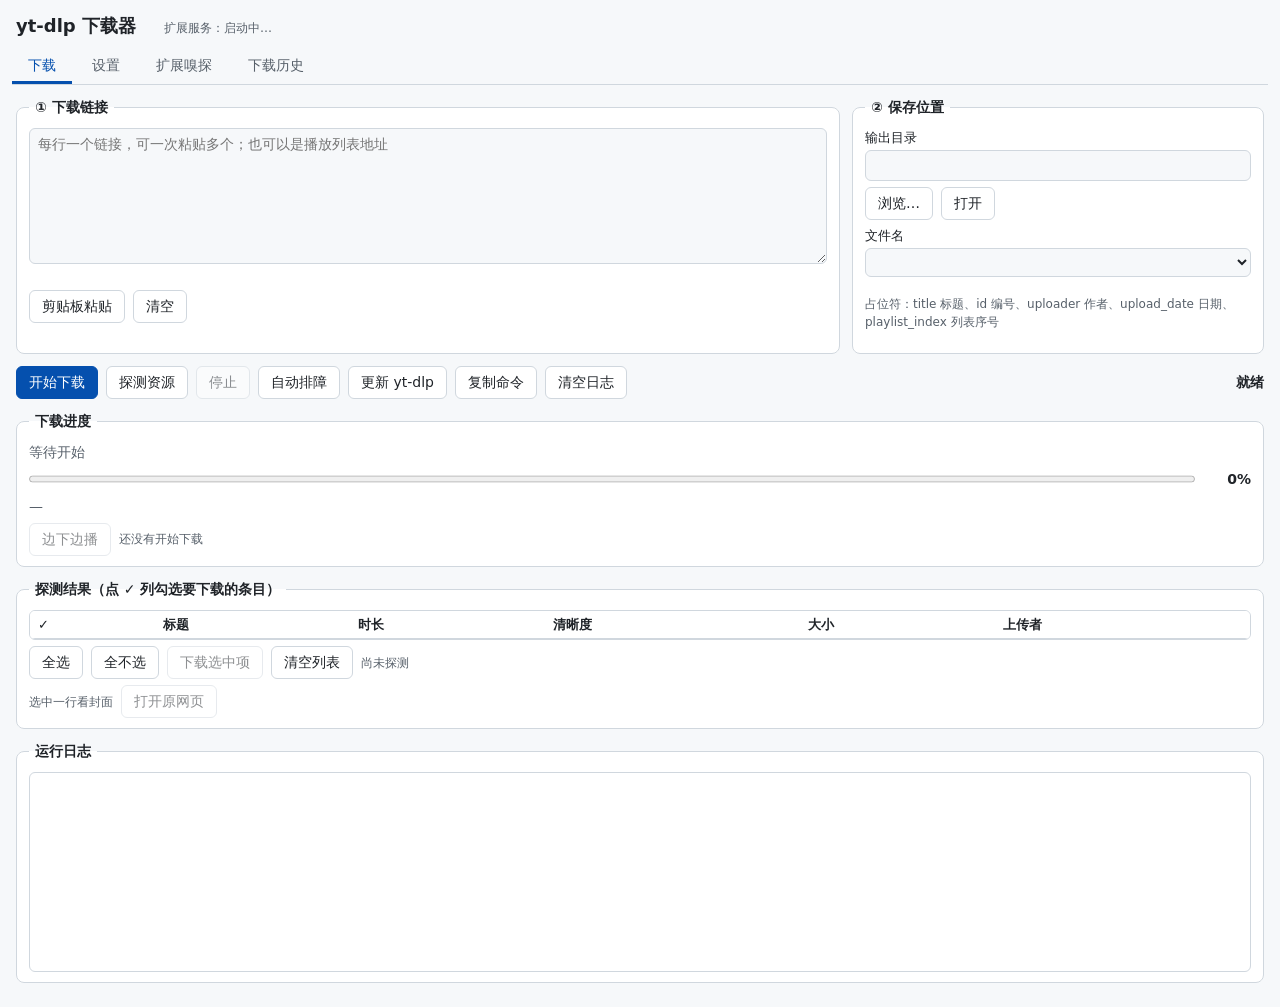
==== YtDlpGUI/ui/index.html @ c0ef4d5f "页面重构：新增「设置」页签，③–⑧ 六个分区移入设置，下载页只留链接/保存位置/操作/进度/结果/日志" ====
<!DOCTYPE html>
<html lang="zh-CN">
<head>
<meta charset="utf-8">
<meta name="color-scheme" content="light dark">
<script>
try {
  document.querySelector('meta[name="color-scheme"]').content =
    localStorage.getItem('color-scheme') || 'light dark';
} catch (e) {}
</script>
<meta name="viewport" content="width=device-width, initial-scale=1">
<title>yt-dlp 下载器 · 可视化界面</title>
<link rel="stylesheet" href="css/app.css">
</head>
<body>
<header class="top">
  <h1>yt-dlp 下载器</h1>
  <span id="env" class="muted"></span>
  <span id="svc" class="muted">扩展服务：启动中…</span>
</header>

<div class="tabs">
  <div role="tablist" aria-label="功能页签">
    <button type="button" role="tab" id="tab-download" data-panel="panel-download"
            aria-selected="true" tabindex="0">下载</button>
    <button type="button" role="tab" id="tab-settings" data-panel="panel-settings"
            aria-selected="false" tabindex="-1">设置</button>
    <button type="button" role="tab" id="tab-sniff" data-panel="panel-sniff"
            aria-selected="false" tabindex="-1">扩展嗅探</button>
    <button type="button" role="tab" id="tab-history" data-panel="panel-history"
            aria-selected="false" tabindex="-1">下载历史</button>
  </div>

  <section role="tabpanel" id="panel-download" aria-labelledby="tab-download" tabindex="0">
    <div class="panel-body">
      <div class="cols top-cols">
        <fieldset>
          <legend>① 下载链接</legend>
          <textarea id="url" rows="4" placeholder="每行一个链接，可一次粘贴多个；也可以是播放列表地址"></textarea>
          <div class="row">
            <button type="button" id="btn-paste">剪贴板粘贴</button>
            <button type="button" id="btn-url-clear">清空</button>
          </div>
        </fieldset>
        <fieldset>
          <legend>② 保存位置</legend>
          <label>输出目录 <input id="outdir" type="text"></label>
          <div class="row">
            <button type="button" id="btn-browse-outdir">浏览…</button>
            <button type="button" id="btn-open-outdir">打开</button>
          </div>
          <label>文件名 <select id="tpl"></select></label>
          <p class="hint">占位符：title 标题、id 编号、uploader 作者、upload_date 日期、playlist_index 列表序号</p>
        </fieldset>
      </div>

      <div class="toolbar">
        <button type="button" id="btn-start" class="primary">开始下载</button>
        <button type="button" id="btn-detect">探测资源</button>
        <button type="button" id="btn-stop" disabled>停止</button>
        <button type="button" id="btn-trouble">自动排障</button>
        <button type="button" id="btn-update">更新 yt-dlp</button>
        <button type="button" id="btn-copy">复制命令</button>
        <button type="button" id="btn-clearlog">清空日志</button>
        <span id="status" aria-live="polite">就绪</span>
      </div>

      <fieldset class="progress">
        <legend>下载进度</legend>
        <div id="prog-file" class="muted">等待开始</div>
        <div class="row">
          <progress id="prog-bar" max="100" value="0"></progress>
          <span id="prog-pct">0%</span>
        </div>
        <div id="prog-detail" class="muted">—</div>
        <div class="row">
          <button type="button" id="btn-play" disabled>边下边播</button>
          <span id="play-reason" class="hint">还没有开始下载</span>
        </div>
      </fieldset>

      <fieldset class="results">
        <legend>探测结果（点 ✓ 列勾选要下载的条目）</legend>
        <div class="table-wrapper" tabindex="0" role="region" aria-label="探测结果表">
          <table>
            <thead>
              <tr><th>✓</th><th>标题</th><th>时长</th><th>清晰度</th><th>大小</th><th>上传者</th></tr>
            </thead>
            <tbody id="results-body"></tbody>
          </table>
        </div>
        <div class="row">
          <button type="button" id="btn-all">全选</button>
          <button type="button" id="btn-none">全不选</button>
          <button type="button" id="btn-dl-sel" disabled>下载选中项</button>
          <button type="button" id="btn-clear-results">清空列表</button>
          <span id="result-count" class="hint">尚未探测</span>
        </div>
        <div class="preview row">
          <img id="pv-img" alt="" hidden>
          <span id="pv-img-text" class="hint">选中一行看封面</span>
          <div>
            <div id="pv-meta"></div>
            <button type="button" id="btn-pv-open" disabled>打开原网页</button>
          </div>
        </div>
      </fieldset>

      <fieldset class="logbox">
        <legend>运行日志</legend>
        <div id="log" tabindex="0" role="log" aria-label="运行日志"></div>
      </fieldset>
    </div>
  </section>

  <section role="tabpanel" id="panel-settings" aria-labelledby="tab-settings" tabindex="0" hidden>
    <div class="panel-body">
      <p class="hint">设置随任务启动保存；主题切换即时生效。分类：③ 内容与格式 · ④ 访问与身份 · ⑤ 播放列表与容错 · ⑥ 附加内容 · ⑦ 网络与加速 · ⑧ 高级。</p>
      <div class="cols">
        <div class="col">
          <fieldset>
            <legend>③ 内容与格式</legend>
            <label>下载模式 <select id="mode"></select></label>
            <label>合并容器
              <select id="merge">
                <option>mp4</option><option>mkv</option><option>webm</option><option>不转换</option>
              </select>
            </label>
            <label>格式代码 <input id="fmt" type="text"></label>
            <div class="row">
              <button type="button" id="btn-formats">查看可用格式…</button>
            </div>
            <p class="hint">自定义模式下可填 137+140 这样的组合；其他模式由程序自动填好</p>
          </fieldset>
          <fieldset>
            <legend>④ 访问与身份（解决探测不到）</legend>
            <label>浏览器 Cookies <select id="browser"></select></label>
            <label>配置 <input id="browser_profile" type="text"></label>
            <label>User-Agent <input id="ua" type="text" list="ua-list"></label>
            <datalist id="ua-list"></datalist>
            <label>Referer <input id="referer" type="text"></label>
            <label>请求头 <textarea id="headers" rows="3" placeholder="每行一条 Key: Value"></textarea></label>
            <label class="check"><input id="generic" type="checkbox"> 通用提取器兜底</label>
            <label>提取器参数 <input id="extractor_args" type="text" placeholder="youtube:player_client=web"></label>
            <label>重试 <input id="retries" type="text" size="6"></label>
            <p class="hint">从浏览器读登录态（读取时请关闭该浏览器）</p>
          </fieldset>
        </div>
        <div class="col">
          <fieldset>
            <legend>⑤ 播放列表与容错</legend>
            <label class="check"><input id="pl" type="checkbox"> 下载整个播放列表</label>
            <label>范围 <input id="items" type="text" placeholder="1-5 或 1,3,7 或 2-"></label>
            <label class="check"><input id="ignore" type="checkbox"> 出错继续下一个</label>
            <label class="check"><input id="open_after" type="checkbox"> 完成后打开文件夹</label>
            <label class="check"><input id="net_hard" type="checkbox"> 失败后自动换姿势重试（浏览器指纹 / 分块传输）</label>
            <label class="check"><input id="play_while" type="checkbox"> 边下边播（不影响下载速度）</label>
            <p class="hint">只对能流式播放的源有效（HLS / mkv / webm）；分离源与 aria2c 会置灰并说明原因</p>
          </fieldset>
          <fieldset>
            <legend>⑥ 附加内容</legend>
            <label class="check"><input id="sub" type="checkbox"> 下载字幕（含自动字幕）</label>
            <label>字幕语言 <input id="sublang" type="text" placeholder="zh-Hans,zh,en"></label>
            <label class="check"><input id="embedsub" type="checkbox"> 字幕嵌入视频</label>
            <label class="check"><input id="thumb" type="checkbox"> 嵌入封面缩略图</label>
            <label class="check"><input id="meta" type="checkbox"> 写入元数据</label>
          </fieldset>
          <fieldset>
            <legend>⑦ 网络与加速</legend>
            <label>限速 <input id="rate" type="text" placeholder="500K / 5M，留空不限速"></label>
            <label>代理 <input id="proxy" type="text" placeholder="http://127.0.0.1:7890"></label>
            <label>Cookies 文件 <input id="cookie" type="text"></label>
            <div class="row"><button type="button" id="btn-browse-cookie">选择…</button></div>
            <label class="check"><input id="conc" type="checkbox"> 分片并发加速（-N）</label>
            <label>分片数 <input id="conc_n" type="number" min="1" max="32" size="5"></label>
            <label class="check"><input id="aria" type="checkbox"> 外部下载器 aria2c <span id="aria-state" class="hint"></span></label>
            <label>aria2c 参数 <input id="aria_args" type="text"></label>
          </fieldset>
          <fieldset>
            <legend>⑧ 高级</legend>
            <label class="check"><input id="flat" type="checkbox"> 快速探测（--flat-playlist，不解析清晰度）</label>
            <label>附加参数 <input id="extra" type="text" placeholder="--download-archive archive.txt"></label>
            <label class="check"><input id="ext_service" type="checkbox"> 启用浏览器扩展支持（本机 127.0.0.1:8765）</label>
            <label>界面主题
              <select id="theme">
                <option value="system">跟随系统</option>
                <option value="light">浅色</option>
                <option value="dark">深色</option>
              </select>
            </label>
          </fieldset>
        </div>
      </div>
    </div>
  </section>

  <section role="tabpanel" id="panel-sniff" aria-labelledby="tab-sniff" tabindex="0" hidden>
    <div class="panel-body">
      <div class="toolbar">
        <span class="hint">浏览器扩展嗅探到的媒体地址（开着扩展的页面会自动出现在这里）</span>
        <label class="check"><input id="sn-fold" type="checkbox" checked> 折叠分片</label>
        <button type="button" id="btn-sn-refresh">刷新</button>
        <button type="button" id="btn-sn-clear">清空列表</button>
      </div>
      <div class="table-wrapper" tabindex="0" role="region" aria-label="嗅探列表">
        <table>
          <thead>
            <tr><th></th><th>标题</th><th>地址</th><th>类型</th><th>大小</th><th>来源</th><th>页面</th><th>时间</th></tr>
          </thead>
          <tbody id="sniff-body"></tbody>
        </table>
      </div>
      <div class="toolbar">
        <button type="button" id="btn-sn-download">下载选中</button>
        <button type="button" id="btn-sn-preview">预览选中</button>
        <span id="sn-count" class="hint"></span>
      </div>
      <fieldset>
        <legend>预览（缩略图 / 时长 / 短片段）</legend>
        <div class="row">
          <img id="sn-img" alt="" hidden>
          <div>
            <div id="sn-pv" class="hint">选中一条后点「预览选中」</div>
            <button type="button" id="btn-sn-play" disabled>播放片段</button>
          </div>
        </div>
      </fieldset>
    </div>
  </section>

  <section role="tabpanel" id="panel-history" aria-labelledby="tab-history" tabindex="0" hidden>
    <div class="panel-body">
      <div class="toolbar">
        <span class="hint">本机下载记录（最多 500 条，仅存本机）</span>
        <button type="button" id="btn-history-clear">清空历史</button>
      </div>
      <div class="table-wrapper" tabindex="0" role="region" aria-label="下载历史">
        <table>
          <thead>
            <tr><th>时间</th><th>标题</th><th>结果</th><th>耗时</th><th>来源</th><th>操作</th></tr>
          </thead>
          <tbody id="history-body"></tbody>
        </table>
      </div>
    </div>
  </section>
</div>

<dialog id="dlg-formats" aria-labelledby="formats-title">
  <h1 id="formats-title">可用格式</h1>
  <pre id="formats-text" class="mono"></pre>
  <p class="hint">双击某一行可选中该格式</p>
  <form method="dialog" class="row">
    <button value="best" id="btn-fmt-best">最佳画质</button>
    <button value="audio" id="btn-fmt-audio">最佳音频</button>
    <button value="close">关闭</button>
  </form>
</dialog>

<dialog id="dlg-confirm" aria-labelledby="confirm-title">
  <h1 id="confirm-title">确认</h1>
  <p id="confirm-text"></p>
  <form method="dialog" class="row">
    <button value="cancel" id="btn-confirm-cancel" autofocus>取消</button>
    <button value="ok" id="btn-confirm-ok">确定</button>
  </form>
</dialog>

<div id="toast" aria-live="polite"></div>
<script type="module" src="js/app.js"></script>
</body>
</html>
---- YtDlpGUI/ui/css/app.css ----
/* 设计令牌：light-dark() 随 color-scheme 自动切换（WebView2 Evergreen） */
:root {
  color-scheme: light dark;
  &:has(> head > meta[name="color-scheme"][content="dark"]) { color-scheme: dark; }
  &:has(> head > meta[name="color-scheme"][content="light"]) { color-scheme: light; }

  --bg: light-dark(#f6f8fa, #0d1117);
  --surface: light-dark(#ffffff, #161b22);
  --border: light-dark(#d0d7de, #30363d);
  --text: light-dark(#1f2328, #e6edf3);
  --muted: light-dark(#57606a, #8b949e);
  --accent: light-dark(#0550ae, #4493f8);
  --ok: light-dark(#1a7f37, #3fb950);
  --warn: light-dark(#9a6700, #d29922);
  --err: light-dark(#cf222e, #f85149);
  accent-color: var(--accent);
}

* { box-sizing: border-box; }
body {
  margin: 0; padding: 12px;
  background: var(--bg); color: var(--text);
  font: 14px/1.5 "Microsoft YaHei UI", system-ui, sans-serif;
}
.mono { font-family: "Cascadia Mono", Consolas, monospace; }
.muted { color: var(--muted); }
.hint { color: var(--muted); font-size: 12px; }
.row { display: flex; gap: 8px; align-items: center; flex-wrap: wrap; }

.top { display: flex; gap: 14px; align-items: baseline; padding: 0 4px 8px; }
.top h1 { font-size: 18px; margin: 0; }
.top span { font-size: 12px; }

/* 页签：选中态从 aria-selected 取，下划线用伪元素 border（强制颜色模式可见） */
[role="tablist"] { display: flex; gap: 4px; border-block-end: 1px solid var(--border); }
[role="tab"] {
  position: relative; padding: 8px 16px; border: 0; background: none;
  color: var(--muted); font: inherit; cursor: pointer;
}
[role="tab"][aria-selected="true"] { color: var(--accent); }
[role="tab"][aria-selected="true"]::after {
  content: ""; position: absolute; inset: auto 0 0;
  border-block-end: 3px solid var(--accent);
}
[role="tabpanel"] { outline: none; }
.panel-body { padding: 12px 4px; display: grid; gap: 12px; }

.cols { display: grid; grid-template-columns: 1fr 1fr; gap: 12px; }
.top-cols { grid-template-columns: 2fr 1fr; }
@media (max-width: 860px) { .cols { grid-template-columns: 1fr; } }
.col { display: grid; gap: 12px; align-content: start; }

fieldset {
  border: 1px solid var(--border); border-radius: 8px;
  background: var(--surface); padding: 10px 12px; margin: 0;
  display: grid; gap: 6px;
}
legend { font-weight: 600; padding: 0 6px; }
label { display: grid; gap: 2px; font-size: 13px; }
label.check { display: flex; gap: 6px; align-items: center; }
input[type="text"], input[type="number"], select, textarea {
  font: inherit; color: var(--text); background: var(--bg);
  border: 1px solid var(--border); border-radius: 6px; padding: 5px 8px;
}
textarea { resize: vertical; }
button {
  font: inherit; padding: 5px 12px; border-radius: 6px; cursor: pointer;
  border: 1px solid var(--border); background: var(--surface); color: var(--text);
}
button.primary { background: var(--accent); border-color: var(--accent); color: #fff; }
button:disabled { opacity: .5; cursor: default; }

.toolbar { display: flex; gap: 8px; align-items: center; flex-wrap: wrap; }
#status { margin-inline-start: auto; font-weight: 600; }
#status[data-tone="ok"] { color: var(--ok); }
#status[data-tone="err"] { color: var(--err); }
#status[data-tone="run"] { color: var(--accent); }
#status[data-tone="warn"] { color: var(--warn); }

progress { flex: 1; block-size: 14px; }
#prog-pct { font-weight: 600; min-inline-size: 48px; text-align: end; }

/* 表格：语义 table + sticky 表头；wrapper 键盘可滚 */
.table-wrapper {
  overflow: auto; max-block-size: 320px;
  border: 1px solid var(--border); border-radius: 6px;
}
table { border-collapse: separate; border-spacing: 0; inline-size: 100%; }
thead { position: sticky; inset-block-start: 0; z-index: 1; }
th { background: var(--surface); border-block-end: 1px solid var(--border); }
th, td { padding: 4px 8px; text-align: start; font-size: 13px; }
td { border-block-end: 1px solid var(--border); }
td.ellipsis { max-inline-size: 320px; overflow: hidden; text-overflow: ellipsis; white-space: nowrap; }
tr.checked td { color: var(--accent); }
tr.seg td { color: var(--muted); }

.preview img { max-inline-size: 320px; border-radius: 6px; }

#log {
  block-size: 200px; overflow: auto; padding: 8px;
  background: var(--surface); border: 1px solid var(--border); border-radius: 6px;
  font-family: "Cascadia Mono", Consolas, monospace; font-size: 12px;
  white-space: pre-wrap; word-break: break-all;
}
#log .err { color: var(--err); }
#log .warn { color: var(--warn); }
#log .ok { color: var(--ok); }
#log .cmd { color: var(--accent); }
#log .prog { color: var(--muted); }

/* 对话框：原生 dialog，防背后页面滚动 */
dialog {
  border: 1px solid var(--border); border-radius: 10px;
  background: var(--surface); color: var(--text);
  padding: 16px 20px; max-inline-size: min(900px, 92vw);
}
dialog:modal { overscroll-behavior: contain; }
dialog::backdrop { background: rgb(0 0 0 / .4); overflow: hidden; overscroll-behavior: contain; }
dialog h1 { font-size: 16px; margin: 0 0 8px; }
#formats-text {
  max-block-size: 50vh; overflow: auto; font-size: 12px;
  background: var(--bg); padding: 8px; border-radius: 6px;
}

#toast {
  position: fixed; inset-block-end: 16px; inset-inline-end: 16px;
  display: grid; gap: 6px; z-index: 10;
}
#toast .item {
  background: var(--surface); border: 1px solid var(--border);
  border-inline-start: 4px solid var(--accent);
  padding: 8px 12px; border-radius: 6px; max-inline-size: 360px;
}
#toast .item.err { border-inline-start-color: var(--err); }
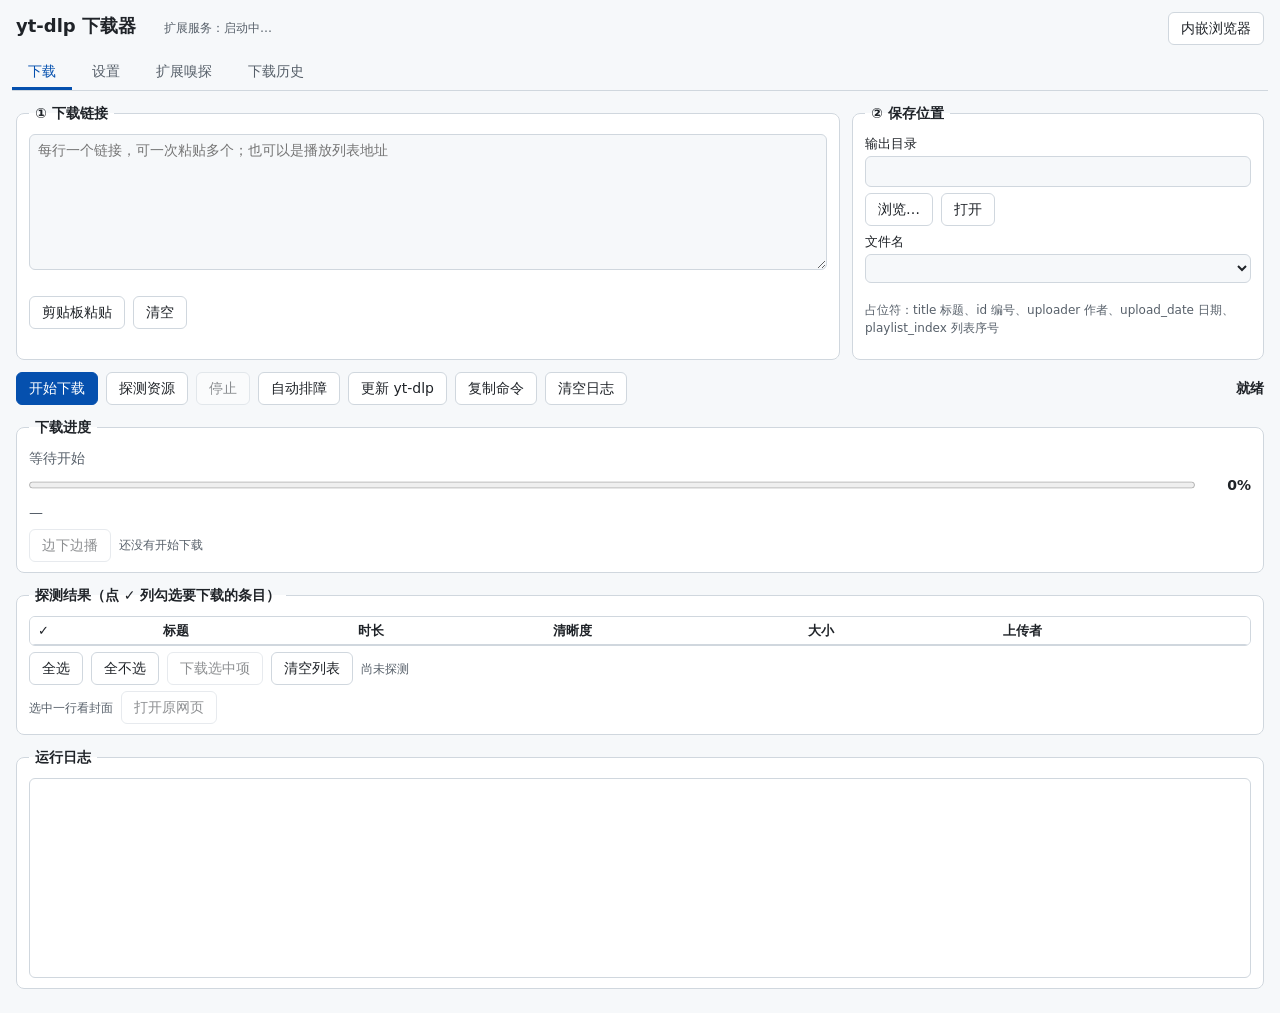
==== commit de65467c: "内嵌浏览器：单窗口化 + 网络嗅探（P1，共享 sniff_rules） - 同一窗口内切换主界面与浏览器视图；起始页、导航守卫、地址栏焦点、卡死线程栈日志 - 嗅探判定抽到 sniff_rules." ====
--- a/YtDlpGUI/ui/index.html
+++ b/YtDlpGUI/ui/index.html
@@ -18,6 +18,8 @@
   <h1>yt-dlp 下载器</h1>
   <span id="env" class="muted"></span>
   <span id="svc" class="muted">扩展服务：启动中…</span>
+  <button type="button" id="btn-browser"
+          title="在同一个窗口里打开网页视图；返回时下载器状态不丢">内嵌浏览器</button>
 </header>
 
 <div class="tabs">
@@ -200,13 +202,14 @@
       <div class="toolbar">
         <span class="hint">浏览器扩展嗅探到的媒体地址（开着扩展的页面会自动出现在这里）</span>
         <label class="check"><input id="sn-fold" type="checkbox" checked> 折叠分片</label>
+        <label class="check"><input id="sn-audio" type="checkbox"> 显示音频流</label>
         <button type="button" id="btn-sn-refresh">刷新</button>
         <button type="button" id="btn-sn-clear">清空列表</button>
       </div>
       <div class="table-wrapper" tabindex="0" role="region" aria-label="嗅探列表">
         <table>
           <thead>
-            <tr><th></th><th>标题</th><th>地址</th><th>类型</th><th>大小</th><th>来源</th><th>页面</th><th>时间</th></tr>
+            <tr><th></th><th>标题</th><th>地址</th><th>类型</th><th>入口</th><th>大小</th><th>来源</th><th>页面</th><th>时间</th></tr>
           </thead>
           <tbody id="sniff-body"></tbody>
         </table>
--- a/YtDlpGUI/ui/css/app.css
+++ b/YtDlpGUI/ui/css/app.css
@@ -30,6 +30,7 @@
 .top { display: flex; gap: 14px; align-items: baseline; padding: 0 4px 8px; }
 .top h1 { font-size: 18px; margin: 0; }
 .top span { font-size: 12px; }
+#btn-browser { margin-inline-start: auto; align-self: center; }
 
 /* 页签：选中态从 aria-selected 取，下划线用伪元素 border（强制颜色模式可见） */
 [role="tablist"] { display: flex; gap: 4px; border-block-end: 1px solid var(--border); }
@@ -93,6 +94,7 @@
 td.ellipsis { max-inline-size: 320px; overflow: hidden; text-overflow: ellipsis; white-space: nowrap; }
 tr.checked td { color: var(--accent); }
 tr.seg td { color: var(--muted); }
+tr.audio td { color: var(--muted); }
 
 .preview img { max-inline-size: 320px; border-radius: 6px; }
 
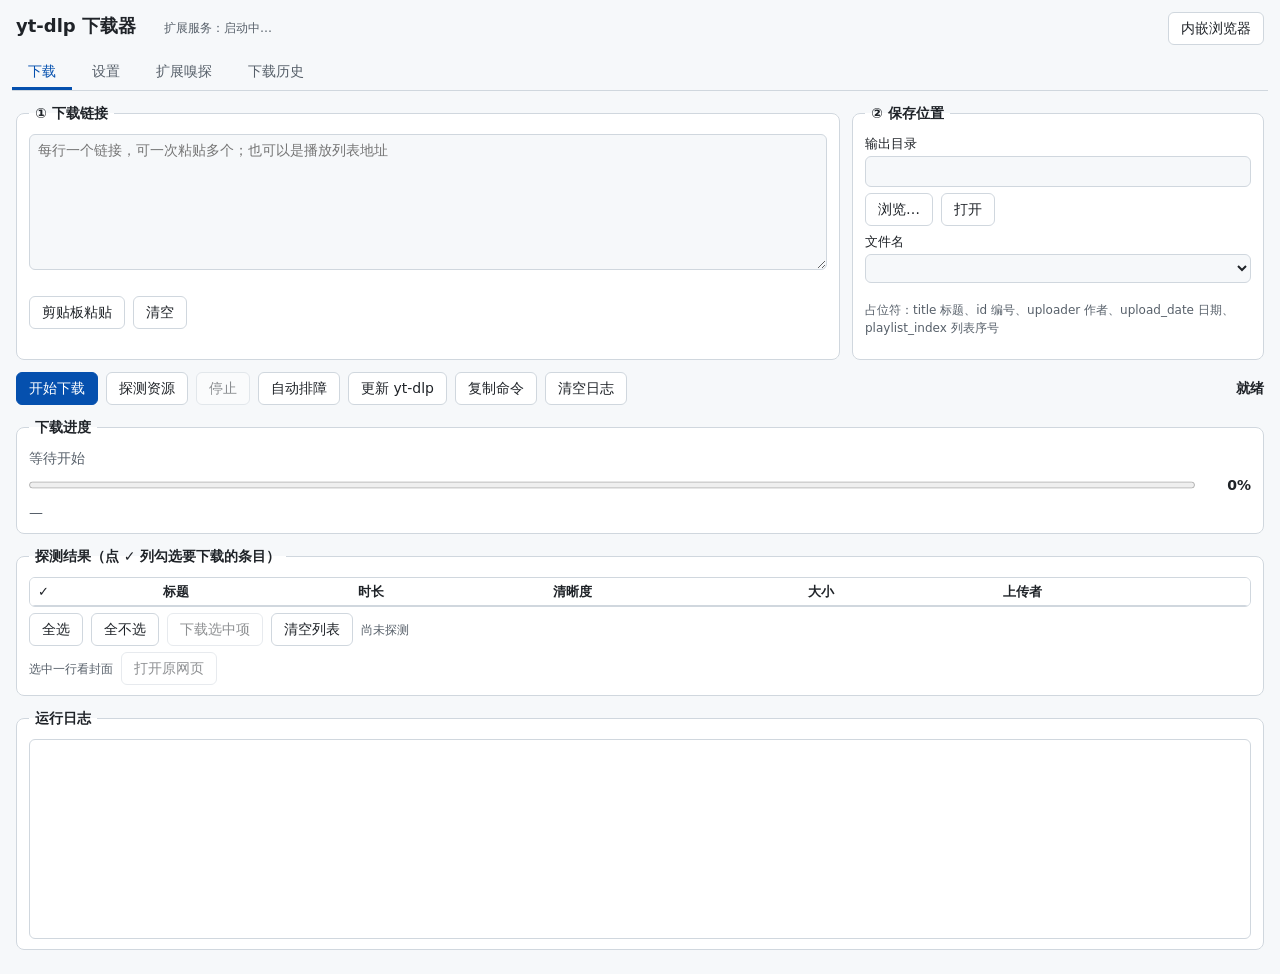
==== commit 3b2be8f6: "checkpoint：队列立项前的在制工作快照 含桌面/扩展/核心/测试的既有改动与 updater 模块， 以及 IDM 式下载路线图、队列设计文档与实施计划。" ====
--- a/YtDlpGUI/ui/index.html
+++ b/YtDlpGUI/ui/index.html
@@ -76,10 +76,6 @@
           <span id="prog-pct">0%</span>
         </div>
         <div id="prog-detail" class="muted">—</div>
-        <div class="row">
-          <button type="button" id="btn-play" disabled>边下边播</button>
-          <span id="play-reason" class="hint">还没有开始下载</span>
-        </div>
       </fieldset>
 
       <fieldset class="results">
@@ -141,12 +137,12 @@
             <label>配置 <input id="browser_profile" type="text"></label>
             <label>User-Agent <input id="ua" type="text" list="ua-list"></label>
             <datalist id="ua-list"></datalist>
-            <label>Referer <input id="referer" type="text"></label>
+            <label>Referer <input id="referer" type="text" placeholder="留空自动；跨站自动忽略"></label>
             <label>请求头 <textarea id="headers" rows="3" placeholder="每行一条 Key: Value"></textarea></label>
             <label class="check"><input id="generic" type="checkbox"> 通用提取器兜底</label>
             <label>提取器参数 <input id="extractor_args" type="text" placeholder="youtube:player_client=web"></label>
             <label>重试 <input id="retries" type="text" size="6"></label>
-            <p class="hint">从浏览器读登录态（读取时请关闭该浏览器）</p>
+            <p class="hint">Referer 留空按站点自动（抖音/B站等）；不同站点不会串用。从浏览器读登录态时请关闭该浏览器。</p>
           </fieldset>
         </div>
         <div class="col">
@@ -157,8 +153,6 @@
             <label class="check"><input id="ignore" type="checkbox"> 出错继续下一个</label>
             <label class="check"><input id="open_after" type="checkbox"> 完成后打开文件夹</label>
             <label class="check"><input id="net_hard" type="checkbox"> 失败后自动换姿势重试（浏览器指纹 / 分块传输）</label>
-            <label class="check"><input id="play_while" type="checkbox"> 边下边播（不影响下载速度）</label>
-            <p class="hint">只对能流式播放的源有效（HLS / mkv / webm）；分离源与 aria2c 会置灰并说明原因</p>
           </fieldset>
           <fieldset>
             <legend>⑥ 附加内容</legend>
@@ -172,11 +166,14 @@
             <legend>⑦ 网络与加速</legend>
             <label>限速 <input id="rate" type="text" placeholder="500K / 5M，留空不限速"></label>
             <label>代理 <input id="proxy" type="text" placeholder="http://127.0.0.1:7890"></label>
+            <label>更新镜像 <input id="update_mirror" type="text"
+                                 placeholder="留空关闭；官方失败后使用，如 https://ghproxy.net"></label>
             <label>Cookies 文件 <input id="cookie" type="text"></label>
             <div class="row"><button type="button" id="btn-browse-cookie">选择…</button></div>
             <label class="check"><input id="conc" type="checkbox"> 分片并发加速（-N）</label>
             <label>分片数 <input id="conc_n" type="number" min="1" max="32" size="5"></label>
             <label class="check"><input id="aria" type="checkbox"> 外部下载器 aria2c <span id="aria-state" class="hint"></span></label>
+            <p class="hint">更新镜像仅在官方 -U 失败时使用；会校验 SHA256，第三方镜像需自行信任。</p>
             <label>aria2c 参数 <input id="aria_args" type="text"></label>
           </fieldset>
           <fieldset>
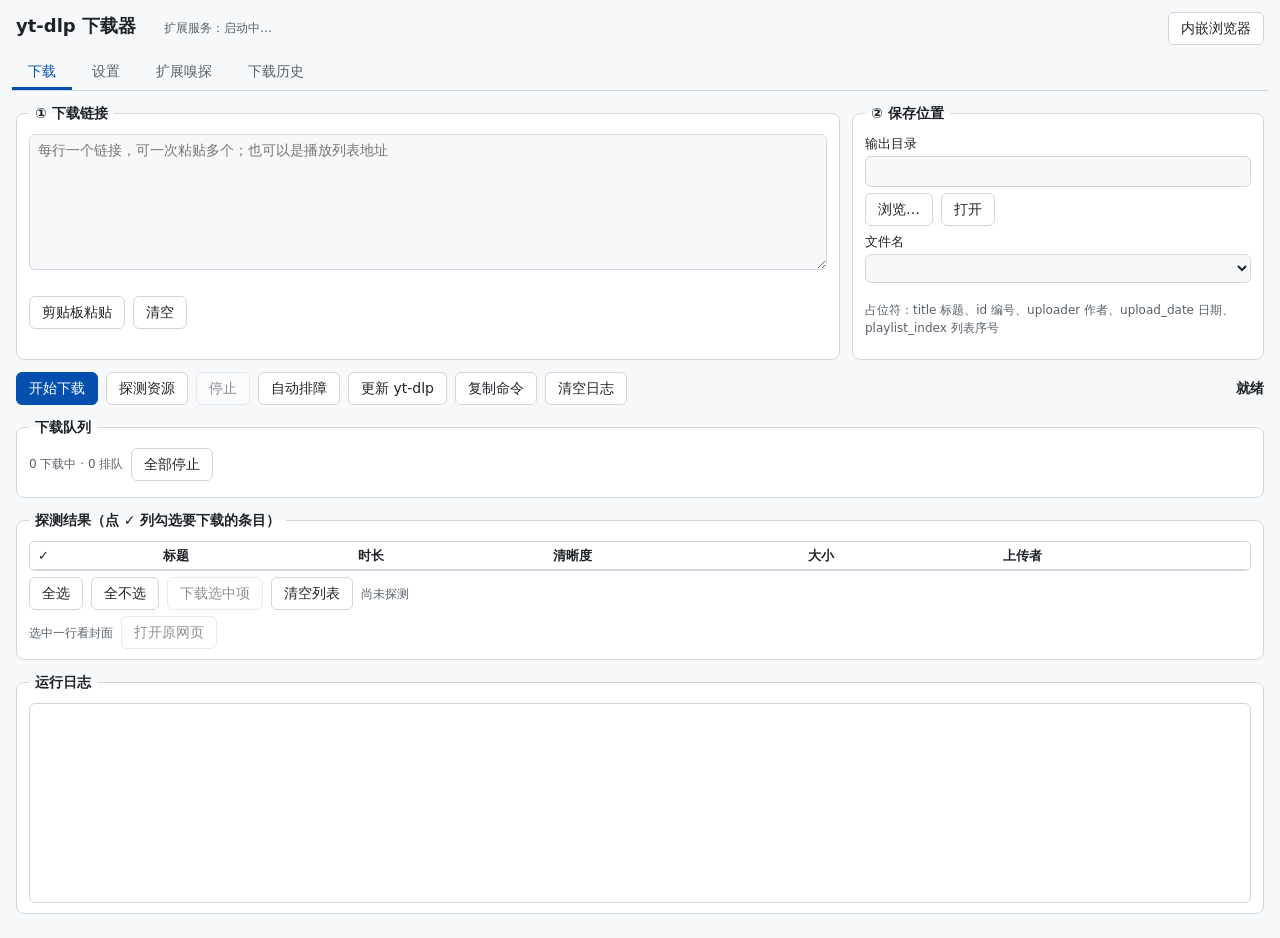
==== commit bb21bf02: "前端任务队列列表、按任务日志与同时下载数设置" ====
--- a/YtDlpGUI/ui/index.html
+++ b/YtDlpGUI/ui/index.html
@@ -68,14 +68,13 @@
         <span id="status" aria-live="polite">就绪</span>
       </div>
 
-      <fieldset class="progress">
-        <legend>下载进度</legend>
-        <div id="prog-file" class="muted">等待开始</div>
+      <fieldset class="queue">
+        <legend>下载队列</legend>
         <div class="row">
-          <progress id="prog-bar" max="100" value="0"></progress>
-          <span id="prog-pct">0%</span>
-        </div>
-        <div id="prog-detail" class="muted">—</div>
+          <span id="queue-stat" class="hint">0 下载中 · 0 排队</span>
+          <button type="button" id="btn-stop-all">全部停止</button>
+        </div>
+        <div id="queue-list" role="list" aria-label="下载任务列表"></div>
       </fieldset>
 
       <fieldset class="results">
@@ -170,6 +169,7 @@
                                  placeholder="留空关闭；官方失败后使用，如 https://ghproxy.net"></label>
             <label>Cookies 文件 <input id="cookie" type="text"></label>
             <div class="row"><button type="button" id="btn-browse-cookie">选择…</button></div>
+            <label>同时下载数 <input id="queue_n" type="number" min="1" max="5" value="2"></label>
             <label class="check"><input id="conc" type="checkbox"> 分片并发加速（-N）</label>
             <label>分片数 <input id="conc_n" type="number" min="1" max="32" size="5"></label>
             <label class="check"><input id="aria" type="checkbox"> 外部下载器 aria2c <span id="aria-state" class="hint"></span></label>
--- a/YtDlpGUI/ui/css/app.css
+++ b/YtDlpGUI/ui/css/app.css
@@ -79,7 +79,30 @@
 #status[data-tone="warn"] { color: var(--warn); }
 
 progress { flex: 1; block-size: 14px; }
-#prog-pct { font-weight: 600; min-inline-size: 48px; text-align: end; }
+
+/* 任务队列：行内 标题/徽标/进度/速度/操作；选中行边框高亮 */
+#queue-list { display: grid; gap: 4px; max-block-size: 240px; overflow: auto; }
+.task-row {
+  display: flex; align-items: center; gap: 8px;
+  padding: 4px 8px; border: 1px solid var(--border); border-radius: 6px;
+  background: var(--bg); cursor: pointer;
+}
+.task-row.selected { border-color: var(--accent); }
+.task-row .ellipsis {
+  flex: 1; min-inline-size: 0;
+  overflow: hidden; text-overflow: ellipsis; white-space: nowrap;
+}
+.task-row progress { flex: 0 0 120px; }
+.task-row .hint { flex: 0 1 auto; white-space: nowrap; overflow: hidden; text-overflow: ellipsis; }
+.task-row button { padding: 2px 8px; font-size: 12px; }
+.badge {
+  font-size: 12px; padding: 0 8px; border-radius: 10px; white-space: nowrap;
+  border: 1px solid var(--border); color: var(--muted);
+}
+.badge.running { color: var(--accent); border-color: var(--accent); }
+.badge.paused { color: var(--warn); border-color: var(--warn); }
+.badge.done { color: var(--ok); border-color: var(--ok); }
+.badge.failed { color: var(--err); border-color: var(--err); }
 
 /* 表格：语义 table + sticky 表头；wrapper 键盘可滚 */
 .table-wrapper {
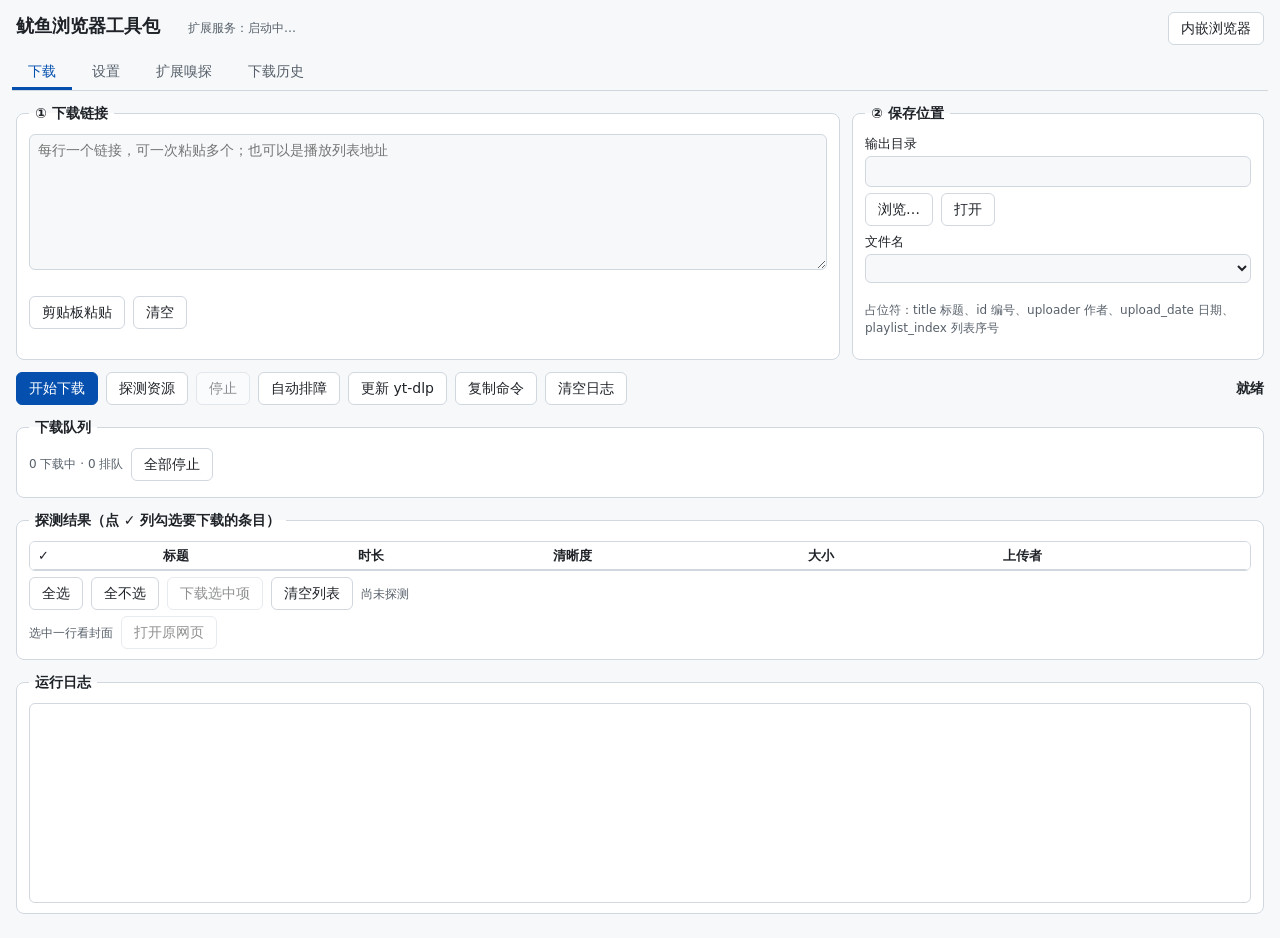
==== commit 00506acf: "项目改名鱿鱼浏览器工具包，发布包前缀改为 squidkit 桌面/扩展/服务/文档统一新品牌；保留 yt-dlp 引擎名、内部 APP_ID 与仓库目录名。" ====
--- a/YtDlpGUI/ui/index.html
+++ b/YtDlpGUI/ui/index.html
@@ -10,12 +10,12 @@
 } catch (e) {}
 </script>
 <meta name="viewport" content="width=device-width, initial-scale=1">
-<title>yt-dlp 下载器 · 可视化界面</title>
+<title>鱿鱼浏览器工具包 · 可视化界面</title>
 <link rel="stylesheet" href="css/app.css">
 </head>
 <body>
 <header class="top">
-  <h1>yt-dlp 下载器</h1>
+  <h1>鱿鱼浏览器工具包</h1>
   <span id="env" class="muted"></span>
   <span id="svc" class="muted">扩展服务：启动中…</span>
   <button type="button" id="btn-browser"
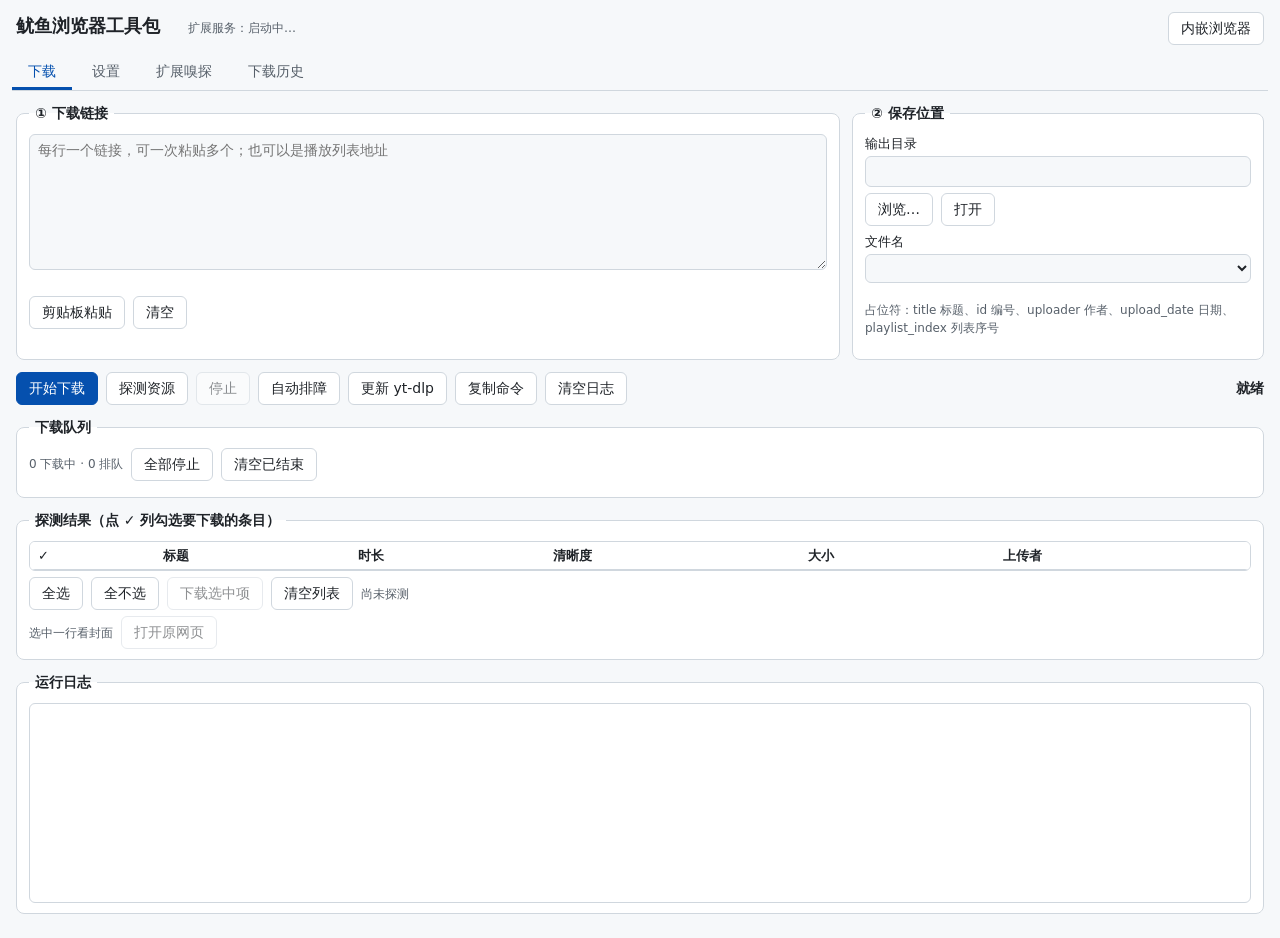
==== commit f2c5e330: "内嵌浏览器整页下载入口，下载队列可删已结束任务 - 工具栏新增「下载本页」：当前页交给 yt-dlp 按 bv*+ba/b 解析，B 站这类 DASH 页面合并音视频，   不再只落下 -1-3001" ====
--- a/YtDlpGUI/ui/index.html
+++ b/YtDlpGUI/ui/index.html
@@ -1,273 +1,276 @@
-<!DOCTYPE html>
-<html lang="zh-CN">
-<head>
-<meta charset="utf-8">
-<meta name="color-scheme" content="light dark">
-<script>
-try {
-  document.querySelector('meta[name="color-scheme"]').content =
-    localStorage.getItem('color-scheme') || 'light dark';
-} catch (e) {}
-</script>
-<meta name="viewport" content="width=device-width, initial-scale=1">
-<title>鱿鱼浏览器工具包 · 可视化界面</title>
-<link rel="stylesheet" href="css/app.css">
-</head>
-<body>
-<header class="top">
-  <h1>鱿鱼浏览器工具包</h1>
-  <span id="env" class="muted"></span>
-  <span id="svc" class="muted">扩展服务：启动中…</span>
-  <button type="button" id="btn-browser"
-          title="在同一个窗口里打开网页视图；返回时下载器状态不丢">内嵌浏览器</button>
-</header>
-
-<div class="tabs">
-  <div role="tablist" aria-label="功能页签">
-    <button type="button" role="tab" id="tab-download" data-panel="panel-download"
-            aria-selected="true" tabindex="0">下载</button>
-    <button type="button" role="tab" id="tab-settings" data-panel="panel-settings"
-            aria-selected="false" tabindex="-1">设置</button>
-    <button type="button" role="tab" id="tab-sniff" data-panel="panel-sniff"
-            aria-selected="false" tabindex="-1">扩展嗅探</button>
-    <button type="button" role="tab" id="tab-history" data-panel="panel-history"
-            aria-selected="false" tabindex="-1">下载历史</button>
-  </div>
-
-  <section role="tabpanel" id="panel-download" aria-labelledby="tab-download" tabindex="0">
-    <div class="panel-body">
-      <div class="cols top-cols">
-        <fieldset>
-          <legend>① 下载链接</legend>
-          <textarea id="url" rows="4" placeholder="每行一个链接，可一次粘贴多个；也可以是播放列表地址"></textarea>
-          <div class="row">
-            <button type="button" id="btn-paste">剪贴板粘贴</button>
-            <button type="button" id="btn-url-clear">清空</button>
-          </div>
-        </fieldset>
-        <fieldset>
-          <legend>② 保存位置</legend>
-          <label>输出目录 <input id="outdir" type="text"></label>
-          <div class="row">
-            <button type="button" id="btn-browse-outdir">浏览…</button>
-            <button type="button" id="btn-open-outdir">打开</button>
-          </div>
-          <label>文件名 <select id="tpl"></select></label>
-          <p class="hint">占位符：title 标题、id 编号、uploader 作者、upload_date 日期、playlist_index 列表序号</p>
-        </fieldset>
-      </div>
-
-      <div class="toolbar">
-        <button type="button" id="btn-start" class="primary">开始下载</button>
-        <button type="button" id="btn-detect">探测资源</button>
-        <button type="button" id="btn-stop" disabled>停止</button>
-        <button type="button" id="btn-trouble">自动排障</button>
-        <button type="button" id="btn-update">更新 yt-dlp</button>
-        <button type="button" id="btn-copy">复制命令</button>
-        <button type="button" id="btn-clearlog">清空日志</button>
-        <span id="status" aria-live="polite">就绪</span>
-      </div>
-
-      <fieldset class="queue">
-        <legend>下载队列</legend>
-        <div class="row">
-          <span id="queue-stat" class="hint">0 下载中 · 0 排队</span>
-          <button type="button" id="btn-stop-all">全部停止</button>
-        </div>
-        <div id="queue-list" role="list" aria-label="下载任务列表"></div>
-      </fieldset>
-
-      <fieldset class="results">
-        <legend>探测结果（点 ✓ 列勾选要下载的条目）</legend>
-        <div class="table-wrapper" tabindex="0" role="region" aria-label="探测结果表">
-          <table>
-            <thead>
-              <tr><th>✓</th><th>标题</th><th>时长</th><th>清晰度</th><th>大小</th><th>上传者</th></tr>
-            </thead>
-            <tbody id="results-body"></tbody>
-          </table>
-        </div>
-        <div class="row">
-          <button type="button" id="btn-all">全选</button>
-          <button type="button" id="btn-none">全不选</button>
-          <button type="button" id="btn-dl-sel" disabled>下载选中项</button>
-          <button type="button" id="btn-clear-results">清空列表</button>
-          <span id="result-count" class="hint">尚未探测</span>
-        </div>
-        <div class="preview row">
-          <img id="pv-img" alt="" hidden>
-          <span id="pv-img-text" class="hint">选中一行看封面</span>
-          <div>
-            <div id="pv-meta"></div>
-            <button type="button" id="btn-pv-open" disabled>打开原网页</button>
-          </div>
-        </div>
-      </fieldset>
-
-      <fieldset class="logbox">
-        <legend>运行日志</legend>
-        <div id="log" tabindex="0" role="log" aria-label="运行日志"></div>
-      </fieldset>
-    </div>
-  </section>
-
-  <section role="tabpanel" id="panel-settings" aria-labelledby="tab-settings" tabindex="0" hidden>
-    <div class="panel-body">
-      <p class="hint">设置随任务启动保存；主题切换即时生效。分类：③ 内容与格式 · ④ 访问与身份 · ⑤ 播放列表与容错 · ⑥ 附加内容 · ⑦ 网络与加速 · ⑧ 高级。</p>
-      <div class="cols">
-        <div class="col">
-          <fieldset>
-            <legend>③ 内容与格式</legend>
-            <label>下载模式 <select id="mode"></select></label>
-            <label>合并容器
-              <select id="merge">
-                <option>mp4</option><option>mkv</option><option>webm</option><option>不转换</option>
-              </select>
-            </label>
-            <label>格式代码 <input id="fmt" type="text"></label>
-            <div class="row">
-              <button type="button" id="btn-formats">查看可用格式…</button>
-            </div>
-            <p class="hint">自定义模式下可填 137+140 这样的组合；其他模式由程序自动填好</p>
-          </fieldset>
-          <fieldset>
-            <legend>④ 访问与身份（解决探测不到）</legend>
-            <label>浏览器 Cookies <select id="browser"></select></label>
-            <label>配置 <input id="browser_profile" type="text"></label>
-            <label>User-Agent <input id="ua" type="text" list="ua-list"></label>
-            <datalist id="ua-list"></datalist>
-            <label>Referer <input id="referer" type="text" placeholder="留空自动；跨站自动忽略"></label>
-            <label>请求头 <textarea id="headers" rows="3" placeholder="每行一条 Key: Value"></textarea></label>
-            <label class="check"><input id="generic" type="checkbox"> 通用提取器兜底</label>
-            <label>提取器参数 <input id="extractor_args" type="text" placeholder="youtube:player_client=web"></label>
-            <label>重试 <input id="retries" type="text" size="6"></label>
-            <p class="hint">Referer 留空按站点自动（抖音/B站等）；不同站点不会串用。从浏览器读登录态时请关闭该浏览器。</p>
-          </fieldset>
-        </div>
-        <div class="col">
-          <fieldset>
-            <legend>⑤ 播放列表与容错</legend>
-            <label class="check"><input id="pl" type="checkbox"> 下载整个播放列表</label>
-            <label>范围 <input id="items" type="text" placeholder="1-5 或 1,3,7 或 2-"></label>
-            <label class="check"><input id="ignore" type="checkbox"> 出错继续下一个</label>
-            <label class="check"><input id="open_after" type="checkbox"> 完成后打开文件夹</label>
-            <label class="check"><input id="net_hard" type="checkbox"> 失败后自动换姿势重试（浏览器指纹 / 分块传输）</label>
-          </fieldset>
-          <fieldset>
-            <legend>⑥ 附加内容</legend>
-            <label class="check"><input id="sub" type="checkbox"> 下载字幕（含自动字幕）</label>
-            <label>字幕语言 <input id="sublang" type="text" placeholder="zh-Hans,zh,en"></label>
-            <label class="check"><input id="embedsub" type="checkbox"> 字幕嵌入视频</label>
-            <label class="check"><input id="thumb" type="checkbox"> 嵌入封面缩略图</label>
-            <label class="check"><input id="meta" type="checkbox"> 写入元数据</label>
-          </fieldset>
-          <fieldset>
-            <legend>⑦ 网络与加速</legend>
-            <label>限速 <input id="rate" type="text" placeholder="500K / 5M，留空不限速"></label>
-            <label>代理 <input id="proxy" type="text" placeholder="http://127.0.0.1:7890"></label>
-            <label>更新镜像 <input id="update_mirror" type="text"
-                                 placeholder="留空关闭；官方失败后使用，如 https://ghproxy.net"></label>
-            <label>Cookies 文件 <input id="cookie" type="text"></label>
-            <div class="row"><button type="button" id="btn-browse-cookie">选择…</button></div>
-            <label>同时下载数 <input id="queue_n" type="number" min="1" max="5" value="2"></label>
-            <label class="check"><input id="conc" type="checkbox"> 分片并发加速（-N）</label>
-            <label>分片数 <input id="conc_n" type="number" min="1" max="32" size="5"></label>
-            <label class="check"><input id="aria" type="checkbox"> 外部下载器 aria2c <span id="aria-state" class="hint"></span></label>
-            <p class="hint">更新镜像仅在官方 -U 失败时使用；会校验 SHA256，第三方镜像需自行信任。</p>
-            <label>aria2c 参数 <input id="aria_args" type="text"></label>
-          </fieldset>
-          <fieldset>
-            <legend>⑧ 高级</legend>
-            <label class="check"><input id="flat" type="checkbox"> 快速探测（--flat-playlist，不解析清晰度）</label>
-            <label>附加参数 <input id="extra" type="text" placeholder="--download-archive archive.txt"></label>
-            <label class="check"><input id="ext_service" type="checkbox"> 启用浏览器扩展支持（本机 127.0.0.1:8765）</label>
-            <label>界面主题
-              <select id="theme">
-                <option value="system">跟随系统</option>
-                <option value="light">浅色</option>
-                <option value="dark">深色</option>
-              </select>
-            </label>
-          </fieldset>
-        </div>
-      </div>
-    </div>
-  </section>
-
-  <section role="tabpanel" id="panel-sniff" aria-labelledby="tab-sniff" tabindex="0" hidden>
-    <div class="panel-body">
-      <div class="toolbar">
-        <span class="hint">浏览器扩展嗅探到的媒体地址（开着扩展的页面会自动出现在这里）</span>
-        <label class="check"><input id="sn-fold" type="checkbox" checked> 折叠分片</label>
-        <label class="check"><input id="sn-audio" type="checkbox"> 显示音频流</label>
-        <button type="button" id="btn-sn-refresh">刷新</button>
-        <button type="button" id="btn-sn-clear">清空列表</button>
-      </div>
-      <div class="table-wrapper" tabindex="0" role="region" aria-label="嗅探列表">
-        <table>
-          <thead>
-            <tr><th></th><th>标题</th><th>地址</th><th>类型</th><th>入口</th><th>大小</th><th>来源</th><th>页面</th><th>时间</th></tr>
-          </thead>
-          <tbody id="sniff-body"></tbody>
-        </table>
-      </div>
-      <div class="toolbar">
-        <button type="button" id="btn-sn-download">下载选中</button>
-        <button type="button" id="btn-sn-preview">预览选中</button>
-        <span id="sn-count" class="hint"></span>
-      </div>
-      <fieldset>
-        <legend>预览（缩略图 / 时长 / 短片段）</legend>
-        <div class="row">
-          <img id="sn-img" alt="" hidden>
-          <div>
-            <div id="sn-pv" class="hint">选中一条后点「预览选中」</div>
-            <button type="button" id="btn-sn-play" disabled>播放片段</button>
-          </div>
-        </div>
-      </fieldset>
-    </div>
-  </section>
-
-  <section role="tabpanel" id="panel-history" aria-labelledby="tab-history" tabindex="0" hidden>
-    <div class="panel-body">
-      <div class="toolbar">
-        <span class="hint">本机下载记录（最多 500 条，仅存本机）</span>
-        <button type="button" id="btn-history-clear">清空历史</button>
-      </div>
-      <div class="table-wrapper" tabindex="0" role="region" aria-label="下载历史">
-        <table>
-          <thead>
-            <tr><th>时间</th><th>标题</th><th>结果</th><th>耗时</th><th>来源</th><th>操作</th></tr>
-          </thead>
-          <tbody id="history-body"></tbody>
-        </table>
-      </div>
-    </div>
-  </section>
-</div>
-
-<dialog id="dlg-formats" aria-labelledby="formats-title">
-  <h1 id="formats-title">可用格式</h1>
-  <pre id="formats-text" class="mono"></pre>
-  <p class="hint">双击某一行可选中该格式</p>
-  <form method="dialog" class="row">
-    <button value="best" id="btn-fmt-best">最佳画质</button>
-    <button value="audio" id="btn-fmt-audio">最佳音频</button>
-    <button value="close">关闭</button>
-  </form>
-</dialog>
-
-<dialog id="dlg-confirm" aria-labelledby="confirm-title">
-  <h1 id="confirm-title">确认</h1>
-  <p id="confirm-text"></p>
-  <form method="dialog" class="row">
-    <button value="cancel" id="btn-confirm-cancel" autofocus>取消</button>
-    <button value="ok" id="btn-confirm-ok">确定</button>
-  </form>
-</dialog>
-
-<div id="toast" aria-live="polite"></div>
-<script type="module" src="js/app.js"></script>
-</body>
+<!DOCTYPE html>
+<html lang="zh-CN">
+<head>
+<meta charset="utf-8">
+<meta name="color-scheme" content="light dark">
+<script>
+try {
+  document.querySelector('meta[name="color-scheme"]').content =
+    localStorage.getItem('color-scheme') || 'light dark';
+} catch (e) {}
+</script>
+<meta name="viewport" content="width=device-width, initial-scale=1">
+<title>鱿鱼浏览器工具包 · 可视化界面</title>
+<link rel="stylesheet" href="css/app.css">
+</head>
+<body>
+<header class="top">
+  <h1>鱿鱼浏览器工具包</h1>
+  <span id="env" class="muted"></span>
+  <span id="svc" class="muted">扩展服务：启动中…</span>
+  <button type="button" id="btn-browser"
+          title="在同一个窗口里打开网页视图；返回时下载器状态不丢">内嵌浏览器</button>
+</header>
+
+<div class="tabs">
+  <div role="tablist" aria-label="功能页签">
+    <button type="button" role="tab" id="tab-download" data-panel="panel-download"
+            aria-selected="true" tabindex="0">下载</button>
+    <button type="button" role="tab" id="tab-settings" data-panel="panel-settings"
+            aria-selected="false" tabindex="-1">设置</button>
+    <button type="button" role="tab" id="tab-sniff" data-panel="panel-sniff"
+            aria-selected="false" tabindex="-1">扩展嗅探</button>
+    <button type="button" role="tab" id="tab-history" data-panel="panel-history"
+            aria-selected="false" tabindex="-1">下载历史</button>
+  </div>
+
+  <section role="tabpanel" id="panel-download" aria-labelledby="tab-download" tabindex="0">
+    <div class="panel-body">
+      <div class="cols top-cols">
+        <fieldset>
+          <legend>① 下载链接</legend>
+          <textarea id="url" rows="4" placeholder="每行一个链接，可一次粘贴多个；也可以是播放列表地址"></textarea>
+          <div class="row">
+            <button type="button" id="btn-paste">剪贴板粘贴</button>
+            <button type="button" id="btn-url-clear">清空</button>
+          </div>
+        </fieldset>
+        <fieldset>
+          <legend>② 保存位置</legend>
+          <label>输出目录 <input id="outdir" type="text"></label>
+          <div class="row">
+            <button type="button" id="btn-browse-outdir">浏览…</button>
+            <button type="button" id="btn-open-outdir">打开</button>
+          </div>
+          <label>文件名 <select id="tpl"></select></label>
+          <p class="hint">占位符：title 标题、id 编号、uploader 作者、upload_date 日期、playlist_index 列表序号</p>
+        </fieldset>
+      </div>
+
+      <div class="toolbar">
+        <button type="button" id="btn-start" class="primary">开始下载</button>
+        <button type="button" id="btn-detect">探测资源</button>
+        <button type="button" id="btn-stop" disabled>停止</button>
+        <button type="button" id="btn-trouble">自动排障</button>
+        <button type="button" id="btn-update">更新 yt-dlp</button>
+        <button type="button" id="btn-copy">复制命令</button>
+        <button type="button" id="btn-clearlog">清空日志</button>
+        <span id="status" aria-live="polite">就绪</span>
+      </div>
+
+      <fieldset class="queue">
+        <legend>下载队列</legend>
+        <div class="row">
+          <span id="queue-stat" class="hint">0 下载中 · 0 排队</span>
+          <button type="button" id="btn-stop-all">全部停止</button>
+          <button type="button" id="btn-clear-finished"
+                  title="从列表移除所有已结束（完成 / 失败 / 已取消）的任务，只看列表，不动已下载的文件">清空已结束</button>
+        </div>
+        <div id="queue-list" role="list" aria-label="下载任务列表"></div>
+      </fieldset>
+
+      <fieldset class="results">
+        <legend>探测结果（点 ✓ 列勾选要下载的条目）</legend>
+        <div class="table-wrapper" tabindex="0" role="region" aria-label="探测结果表">
+          <table>
+            <thead>
+              <tr><th>✓</th><th>标题</th><th>时长</th><th>清晰度</th><th>大小</th><th>上传者</th></tr>
+            </thead>
+            <tbody id="results-body"></tbody>
+          </table>
+        </div>
+        <div class="row">
+          <button type="button" id="btn-all">全选</button>
+          <button type="button" id="btn-none">全不选</button>
+          <button type="button" id="btn-dl-sel" disabled>下载选中项</button>
+          <button type="button" id="btn-clear-results">清空列表</button>
+          <span id="result-count" class="hint">尚未探测</span>
+        </div>
+        <div class="preview row">
+          <img id="pv-img" alt="" hidden>
+          <span id="pv-img-text" class="hint">选中一行看封面</span>
+          <div>
+            <div id="pv-meta"></div>
+            <button type="button" id="btn-pv-open" disabled>打开原网页</button>
+          </div>
+        </div>
+      </fieldset>
+
+      <fieldset class="logbox">
+        <legend>运行日志</legend>
+        <div id="log" tabindex="0" role="log" aria-label="运行日志"></div>
+      </fieldset>
+    </div>
+  </section>
+
+  <section role="tabpanel" id="panel-settings" aria-labelledby="tab-settings" tabindex="0" hidden>
+    <div class="panel-body">
+      <p class="hint">设置随任务启动保存；主题切换即时生效。分类：③ 内容与格式 · ④ 访问与身份 · ⑤ 播放列表与容错 · ⑥ 附加内容 · ⑦ 网络与加速 · ⑧ 高级。</p>
+      <div class="cols">
+        <div class="col">
+          <fieldset>
+            <legend>③ 内容与格式</legend>
+            <label>下载模式 <select id="mode"></select></label>
+            <label>合并容器
+              <select id="merge">
+                <option>mp4</option><option>mkv</option><option>webm</option><option>不转换</option>
+              </select>
+            </label>
+            <label>格式代码 <input id="fmt" type="text"></label>
+            <div class="row">
+              <button type="button" id="btn-formats">查看可用格式…</button>
+            </div>
+            <p class="hint">自定义模式下可填 137+140 这样的组合；其他模式由程序自动填好</p>
+          </fieldset>
+          <fieldset>
+            <legend>④ 访问与身份（解决探测不到）</legend>
+            <label>浏览器 Cookies <select id="browser"></select></label>
+            <label>配置 <input id="browser_profile" type="text"></label>
+            <label>User-Agent <input id="ua" type="text" list="ua-list"></label>
+            <datalist id="ua-list"></datalist>
+            <label>Referer <input id="referer" type="text" placeholder="留空自动；跨站自动忽略"></label>
+            <label>请求头 <textarea id="headers" rows="3" placeholder="每行一条 Key: Value"></textarea></label>
+            <label class="check"><input id="generic" type="checkbox"> 通用提取器兜底</label>
+            <label>提取器参数 <input id="extractor_args" type="text" placeholder="youtube:player_client=web"></label>
+            <label>重试 <input id="retries" type="text" size="6"></label>
+            <p class="hint">Referer 留空按站点自动（抖音/B站等）；不同站点不会串用。从浏览器读登录态时请关闭该浏览器。</p>
+          </fieldset>
+        </div>
+        <div class="col">
+          <fieldset>
+            <legend>⑤ 播放列表与容错</legend>
+            <label class="check"><input id="pl" type="checkbox"> 下载整个播放列表</label>
+            <label>范围 <input id="items" type="text" placeholder="1-5 或 1,3,7 或 2-"></label>
+            <label class="check"><input id="ignore" type="checkbox"> 出错继续下一个</label>
+            <label class="check"><input id="open_after" type="checkbox"> 完成后打开文件夹</label>
+            <label class="check"><input id="net_hard" type="checkbox"> 失败后自动换姿势重试（浏览器指纹 / 分块传输）</label>
+          </fieldset>
+          <fieldset>
+            <legend>⑥ 附加内容</legend>
+            <label class="check"><input id="sub" type="checkbox"> 下载字幕（含自动字幕）</label>
+            <label>字幕语言 <input id="sublang" type="text" placeholder="zh-Hans,zh,en"></label>
+            <label class="check"><input id="embedsub" type="checkbox"> 字幕嵌入视频</label>
+            <label class="check"><input id="thumb" type="checkbox"> 嵌入封面缩略图</label>
+            <label class="check"><input id="meta" type="checkbox"> 写入元数据</label>
+          </fieldset>
+          <fieldset>
+            <legend>⑦ 网络与加速</legend>
+            <label>限速 <input id="rate" type="text" placeholder="500K / 5M，留空不限速"></label>
+            <label>代理 <input id="proxy" type="text" placeholder="http://127.0.0.1:7890"></label>
+            <label>更新镜像 <input id="update_mirror" type="text"
+                                 placeholder="留空关闭；官方失败后使用，如 https://ghproxy.net"></label>
+            <label>Cookies 文件 <input id="cookie" type="text"></label>
+            <div class="row"><button type="button" id="btn-browse-cookie">选择…</button></div>
+            <label>同时下载数 <input id="queue_n" type="number" min="1" max="5" value="2"></label>
+            <label class="check"><input id="conc" type="checkbox"> 分片并发加速（-N）</label>
+            <label>分片数 <input id="conc_n" type="number" min="1" max="32" size="5"></label>
+            <label class="check"><input id="aria" type="checkbox"> 直链 aria2c 多连接（≥8MB） <span id="aria-state" class="hint"></span></label>
+            <p class="hint">更新镜像仅在官方 -U 失败时使用；会校验 SHA256，第三方镜像需自行信任。</p>
+            <label>aria2c 参数 <input id="aria_args" type="text"></label>
+          </fieldset>
+          <fieldset>
+            <legend>⑧ 高级</legend>
+            <label class="check"><input id="flat" type="checkbox"> 快速探测（--flat-playlist，不解析清晰度）</label>
+            <label>附加参数 <input id="extra" type="text" placeholder="--download-archive archive.txt"></label>
+            <label class="check"><input id="ext_service" type="checkbox"> 启用浏览器扩展支持（本机 127.0.0.1:8765）</label>
+            <label>界面主题
+              <select id="theme">
+                <option value="system">跟随系统</option>
+                <option value="light">浅色</option>
+                <option value="dark">深色</option>
+              </select>
+            </label>
+          </fieldset>
+        </div>
+      </div>
+    </div>
+  </section>
+
+  <section role="tabpanel" id="panel-sniff" aria-labelledby="tab-sniff" tabindex="0" hidden>
+    <div class="panel-body">
+      <div class="toolbar">
+        <span class="hint">内嵌浏览器与浏览器扩展嗅探到的媒体地址（打开页面后自动出现在这里）</span>
+        <label class="check"><input id="sn-fold" type="checkbox" checked> 折叠分片</label>
+        <label class="check"><input id="sn-audio" type="checkbox"> 显示音频流</label>
+        <label class="check"><input id="sn-image" type="checkbox"> 显示图片</label>
+        <button type="button" id="btn-sn-refresh">刷新</button>
+        <button type="button" id="btn-sn-clear">清空列表</button>
+      </div>
+      <div class="table-wrapper" tabindex="0" role="region" aria-label="嗅探列表">
+        <table>
+          <thead>
+            <tr><th></th><th>标题</th><th>地址</th><th>类型</th><th>入口</th><th>大小</th><th>来源</th><th>页面</th><th>时间</th></tr>
+          </thead>
+          <tbody id="sniff-body"></tbody>
+        </table>
+      </div>
+      <div class="toolbar">
+        <button type="button" id="btn-sn-download">下载选中</button>
+        <button type="button" id="btn-sn-preview">预览选中</button>
+        <span id="sn-count" class="hint"></span>
+      </div>
+      <fieldset>
+        <legend>预览（缩略图 / 时长 / 短片段）</legend>
+        <div class="row">
+          <img id="sn-img" alt="" hidden>
+          <div>
+            <div id="sn-pv" class="hint">选中一条后点「预览选中」</div>
+            <button type="button" id="btn-sn-play" disabled>播放片段</button>
+          </div>
+        </div>
+      </fieldset>
+    </div>
+  </section>
+
+  <section role="tabpanel" id="panel-history" aria-labelledby="tab-history" tabindex="0" hidden>
+    <div class="panel-body">
+      <div class="toolbar">
+        <span class="hint">本机下载记录（最多 500 条，仅存本机）</span>
+        <button type="button" id="btn-history-clear">清空历史</button>
+      </div>
+      <div class="table-wrapper" tabindex="0" role="region" aria-label="下载历史">
+        <table>
+          <thead>
+            <tr><th>时间</th><th>标题</th><th>结果</th><th>耗时</th><th>来源</th><th>操作</th></tr>
+          </thead>
+          <tbody id="history-body"></tbody>
+        </table>
+      </div>
+    </div>
+  </section>
+</div>
+
+<dialog id="dlg-formats" aria-labelledby="formats-title">
+  <h1 id="formats-title">可用格式</h1>
+  <pre id="formats-text" class="mono"></pre>
+  <p class="hint">双击某一行可选中该格式</p>
+  <form method="dialog" class="row">
+    <button value="best" id="btn-fmt-best">最佳画质</button>
+    <button value="audio" id="btn-fmt-audio">最佳音频</button>
+    <button value="close">关闭</button>
+  </form>
+</dialog>
+
+<dialog id="dlg-confirm" aria-labelledby="confirm-title">
+  <h1 id="confirm-title">确认</h1>
+  <p id="confirm-text"></p>
+  <form method="dialog" class="row">
+    <button value="cancel" id="btn-confirm-cancel" autofocus>取消</button>
+    <button value="ok" id="btn-confirm-ok">确定</button>
+  </form>
+</dialog>
+
+<div id="toast" aria-live="polite"></div>
+<script type="module" src="js/app.js"></script>
+</body>
 </html>
